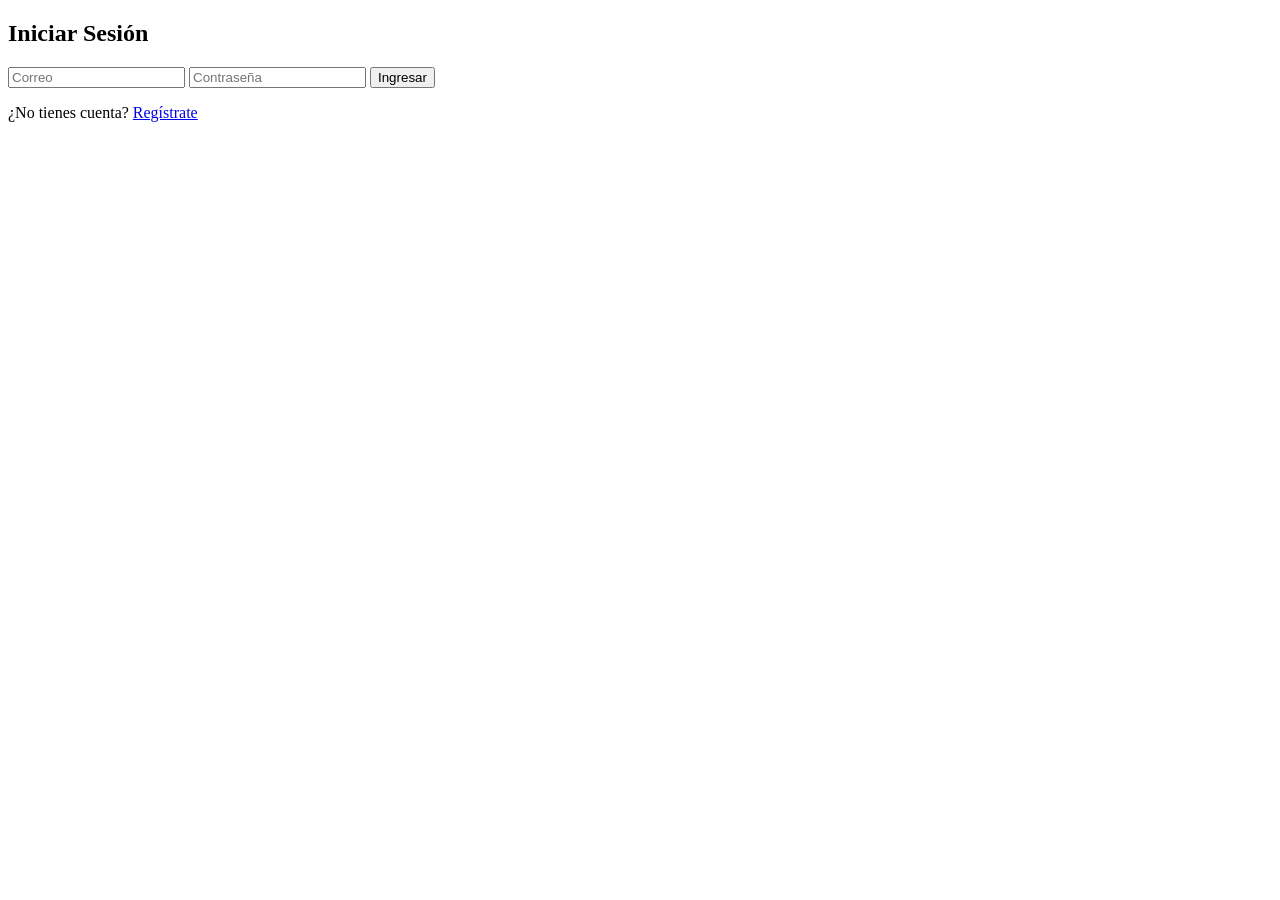
==== Views/login.html @ df9539fa "creacion proyecto" ====
<!DOCTYPE html>
<html lang="es">
<head>
    <meta charset="UTF-8">
    <title>Login</title>
    <link rel="stylesheet" href="/wwwroot/css/style.css">
</head>
<body>
    <div class="form-container">
        <h2>Iniciar Sesión</h2>
        <form id="loginForm">
            <input type="text" id="email" placeholder="Correo" required>
            <input type="password" id="password" placeholder="Contraseña" required>
            <button type="submit">Ingresar</button>
        </form>
        <p>¿No tienes cuenta? <a href="register.html">Regístrate</a></p>
    </div>
    <script src="/wwwroot/js/auth.js"></script>
</body>
</html>
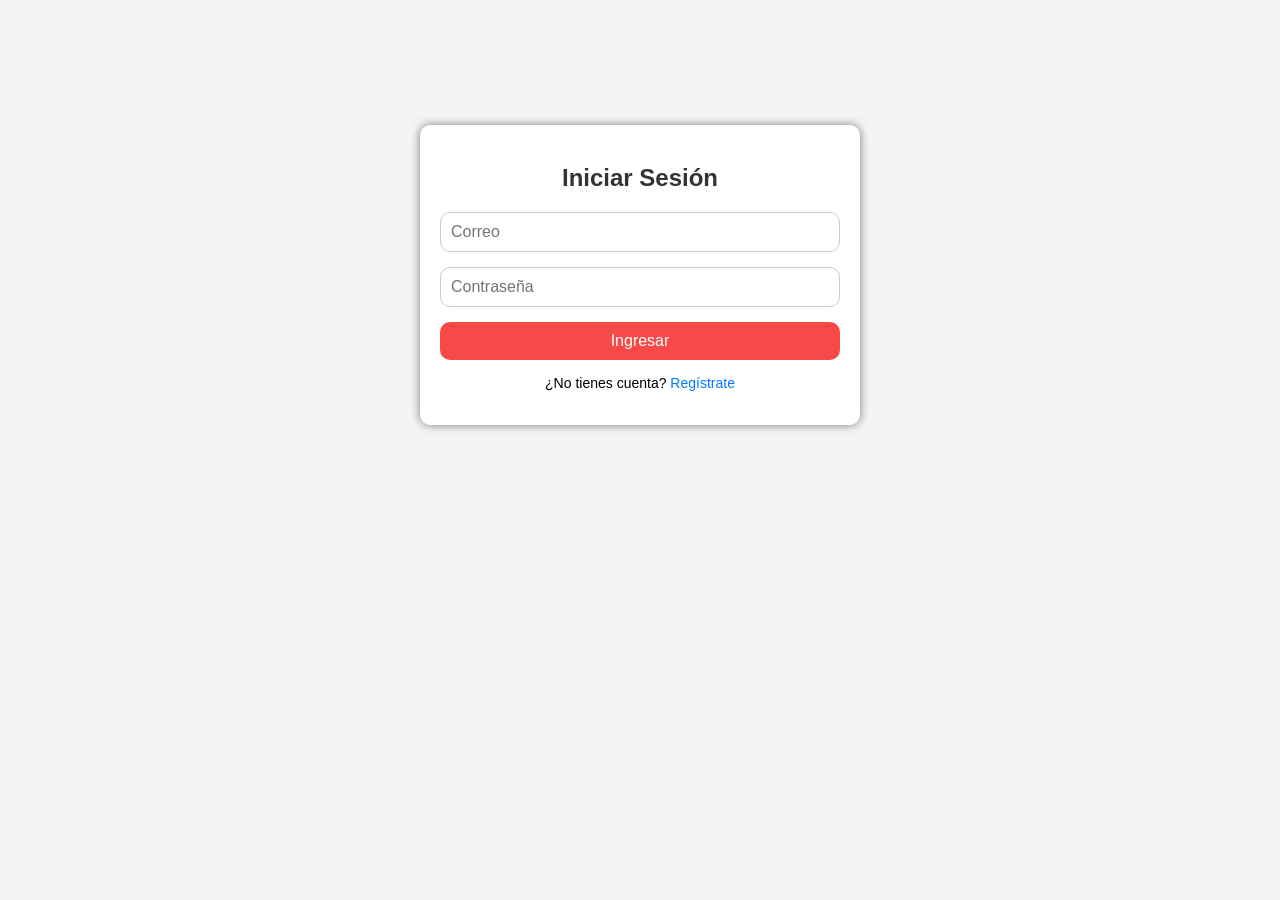
==== commit 5b0a8d0b: "w" ====
--- a/Views/login.html
+++ b/Views/login.html
@@ -3,7 +3,7 @@
 <head>
     <meta charset="UTF-8">
     <title>Login</title>
-    <link rel="stylesheet" href="/wwwroot/css/style.css">
+    <link rel="stylesheet" href="/wwwroot/css/styleslogin.css">
 </head>
 <body>
     <div class="form-container">
--- a/wwwroot/css/styleslogin.css
+++ b/wwwroot/css/styleslogin.css
@@ -0,0 +1,82 @@
+body {
+    font-family: Arial, sans-serif;
+    background-color: #f4f4f4;
+    display: flex;
+    justify-content: center;
+    align-items: center;
+    height: 550px;
+    margin: 0;
+}
+
+.form-container {
+    background-color: #fff;
+    padding: 20px;
+    border-radius: 10px;
+    box-shadow: 0 0 10px rgba(0, 0, 0, 0.5);
+    width: 100%;
+    max-width: 400px;body {
+    font-family: Arial, sans-serif;
+    background-color: #f0f8ff;
+    text-align: center;
+}
+
+button {
+    background-color: #000;
+    color: white;
+    padding: 10px;
+}
+    text-align: center;
+}
+
+.form-container h2 {
+    margin-bottom: 20px;
+    font-size: 24px;
+    color: #333;
+}
+
+.form-container input[type="text"],
+.form-container input[type="password"] {
+    width: 100%;
+    padding: 10px;
+    margin-bottom: 15px;
+    border: 1px solid #ccc;
+    border-radius: 10px;
+    font-size: 16px;
+    box-sizing: border-box;
+}
+
+.form-container input[type="text"]:focus,
+.form-container input[type="password"]:focus{
+    border-color: #ff0000;
+    outline: none;
+}
+
+.form-container button {
+    width: 100%;
+    padding: 10px;
+    background-color: #f84949;
+    border: none;
+    border-radius: 10px;
+    color: #fff;
+    font-size: 16px;
+    cursor: pointer;
+}
+
+.form-container button:hover {
+    background-color: #ff0202;
+}
+
+.form-container p {
+    margin-top: 15px;
+    font-size: 14px;
+    color: #000000;
+}
+
+.form-container p a {
+    color: #007bff;
+    text-decoration: none;
+}
+
+.form-container p a:hover {
+    text-decoration: underline;
+}
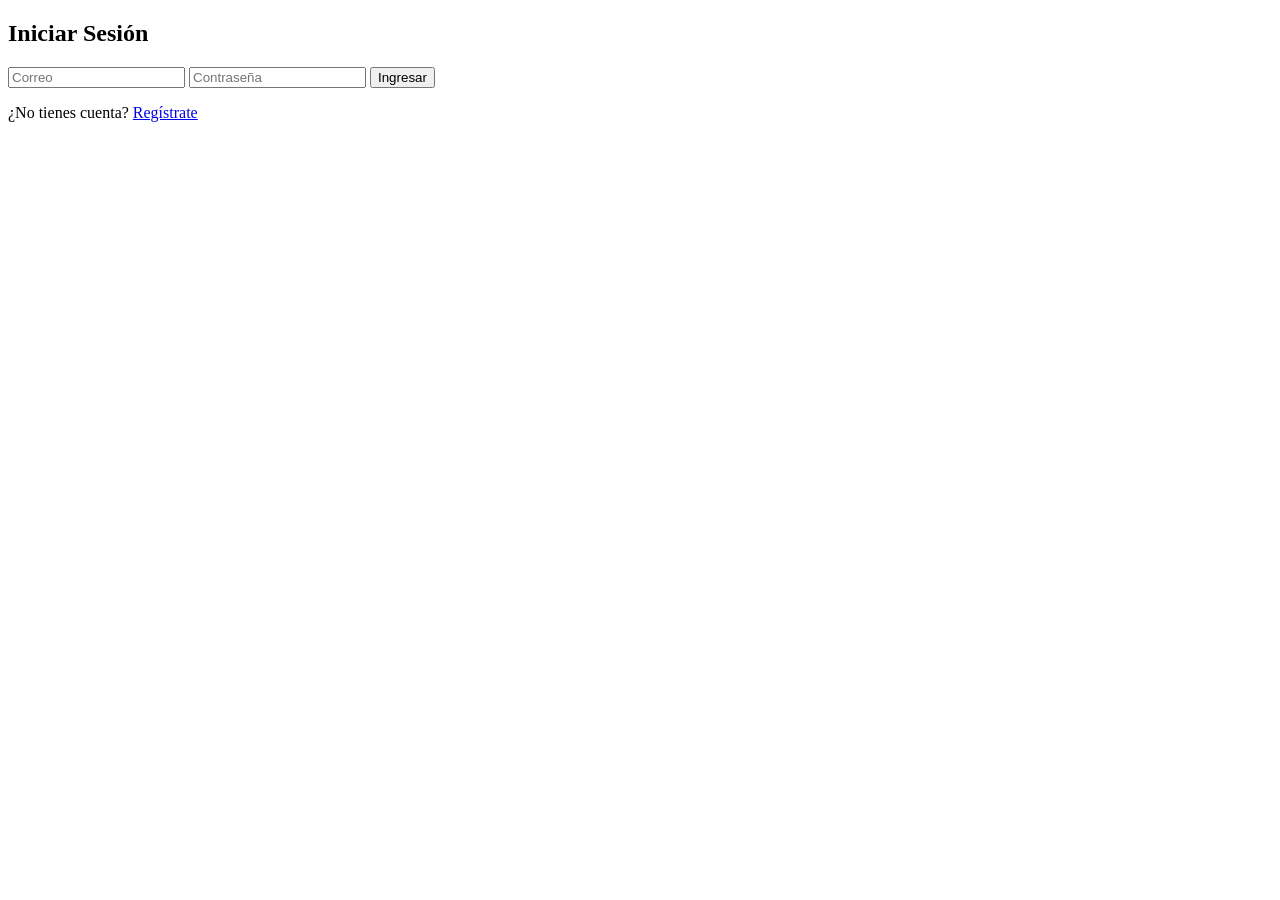
==== commit 0513a309: "Primera funcionalidad" ====
--- a/Views/login.html
+++ b/Views/login.html
@@ -3,7 +3,7 @@
 <head>
     <meta charset="UTF-8">
     <title>Login</title>
-    <link rel="stylesheet" href="/wwwroot/css/styleslogin.css">
+    <link rel="stylesheet" href="/UniMarket/wwwroot/css/styleslogin.css">
 </head>
 <body>
     <div class="form-container">
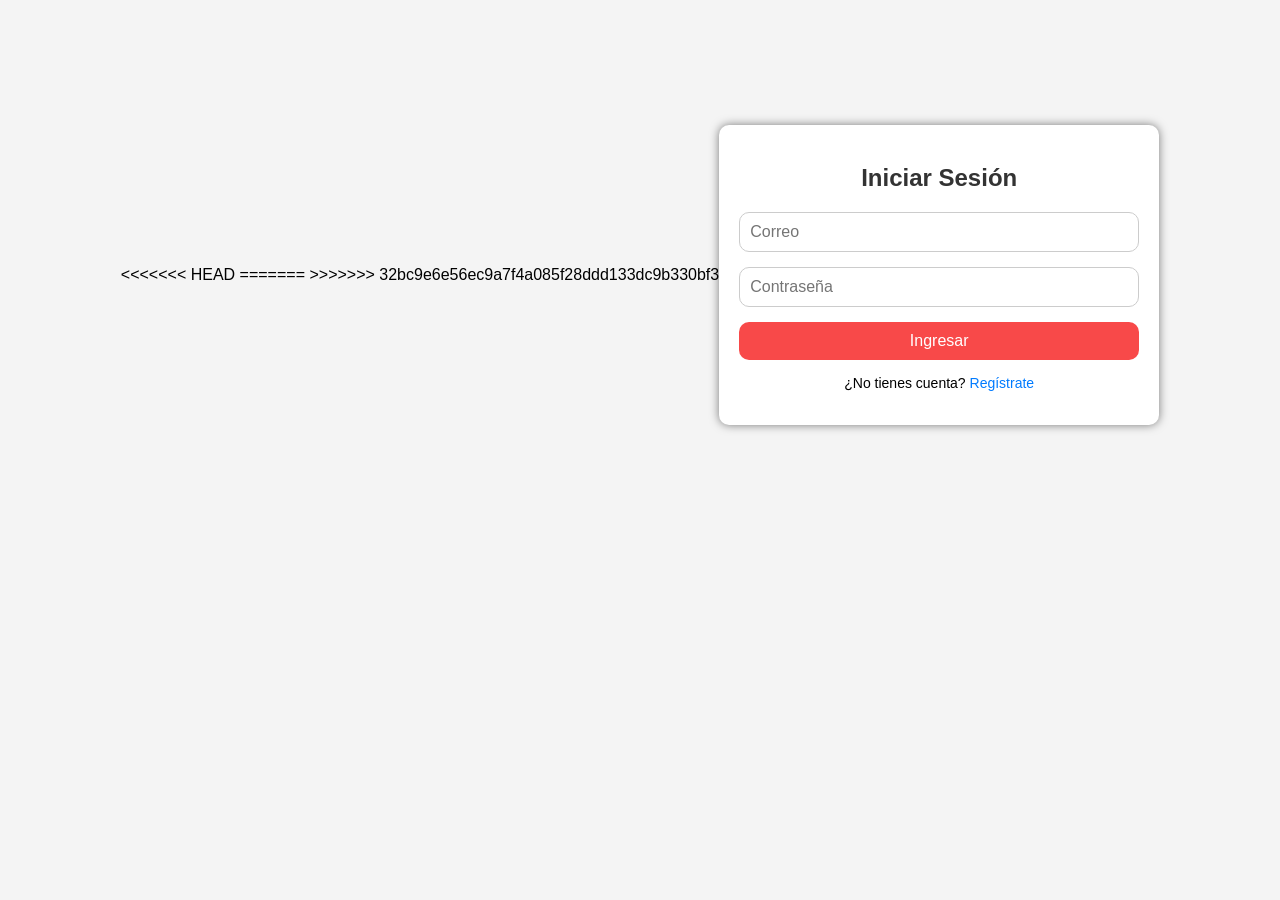
==== commit c586a5e4: "Merge branch 'main' of https://github.com/WilmerDavid00/UniMarket" ====
--- a/Views/login.html
+++ b/Views/login.html
@@ -3,7 +3,11 @@
 <head>
     <meta charset="UTF-8">
     <title>Login</title>
+<<<<<<< HEAD
     <link rel="stylesheet" href="/UniMarket/wwwroot/css/styleslogin.css">
+=======
+    <link rel="stylesheet" href="/wwwroot/css/styleslogin.css">
+>>>>>>> 32bc9e6e56ec9a7f4a085f28ddd133dc9b330bf3
 </head>
 <body>
     <div class="form-container">
--- a/wwwroot/css/styleslogin.css
+++ b/wwwroot/css/styleslogin.css
@@ -0,0 +1,82 @@
+body {
+    font-family: Arial, sans-serif;
+    background-color: #f4f4f4;
+    display: flex;
+    justify-content: center;
+    align-items: center;
+    height: 550px;
+    margin: 0;
+}
+
+.form-container {
+    background-color: #fff;
+    padding: 20px;
+    border-radius: 10px;
+    box-shadow: 0 0 10px rgba(0, 0, 0, 0.5);
+    width: 100%;
+    max-width: 400px;body {
+    font-family: Arial, sans-serif;
+    background-color: #f0f8ff;
+    text-align: center;
+}
+
+button {
+    background-color: #000;
+    color: white;
+    padding: 10px;
+}
+    text-align: center;
+}
+
+.form-container h2 {
+    margin-bottom: 20px;
+    font-size: 24px;
+    color: #333;
+}
+
+.form-container input[type="text"],
+.form-container input[type="password"] {
+    width: 100%;
+    padding: 10px;
+    margin-bottom: 15px;
+    border: 1px solid #ccc;
+    border-radius: 10px;
+    font-size: 16px;
+    box-sizing: border-box;
+}
+
+.form-container input[type="text"]:focus,
+.form-container input[type="password"]:focus{
+    border-color: #ff0000;
+    outline: none;
+}
+
+.form-container button {
+    width: 100%;
+    padding: 10px;
+    background-color: #f84949;
+    border: none;
+    border-radius: 10px;
+    color: #fff;
+    font-size: 16px;
+    cursor: pointer;
+}
+
+.form-container button:hover {
+    background-color: #ff0202;
+}
+
+.form-container p {
+    margin-top: 15px;
+    font-size: 14px;
+    color: #000000;
+}
+
+.form-container p a {
+    color: #007bff;
+    text-decoration: none;
+}
+
+.form-container p a:hover {
+    text-decoration: underline;
+}
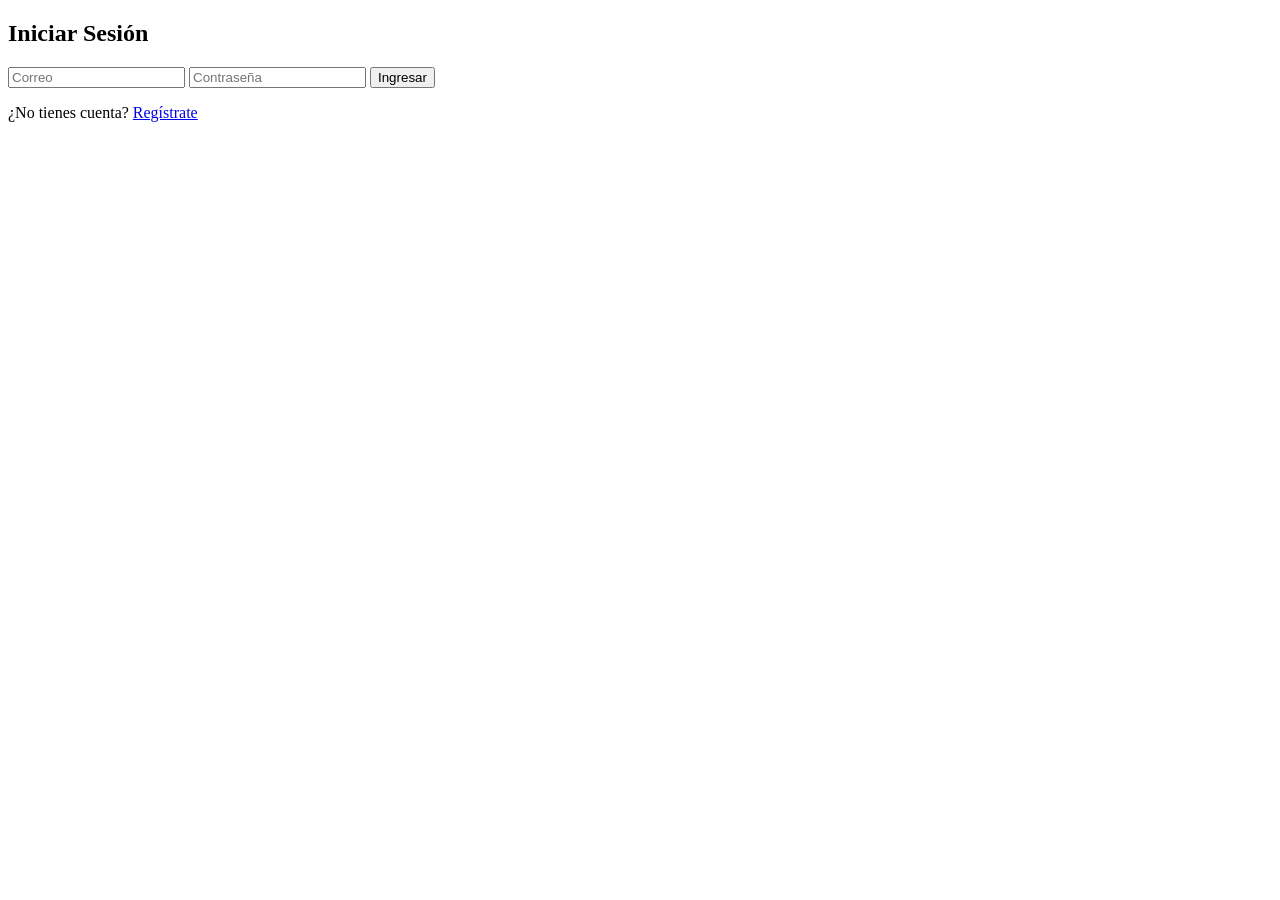
==== commit 5ebf2c18: "Primera funcionalidad" ====
--- a/Views/login.html
+++ b/Views/login.html
@@ -3,11 +3,7 @@
 <head>
     <meta charset="UTF-8">
     <title>Login</title>
-<<<<<<< HEAD
-    <link rel="stylesheet" href="/UniMarket/wwwroot/css/styleslogin.css">
-=======
-    <link rel="stylesheet" href="/wwwroot/css/styleslogin.css">
->>>>>>> 32bc9e6e56ec9a7f4a085f28ddd133dc9b330bf3
+    <link rel="stylesheet" href="/UniMarket-1/wwwroot/css/styleslogin.css">
 </head>
 <body>
     <div class="form-container">
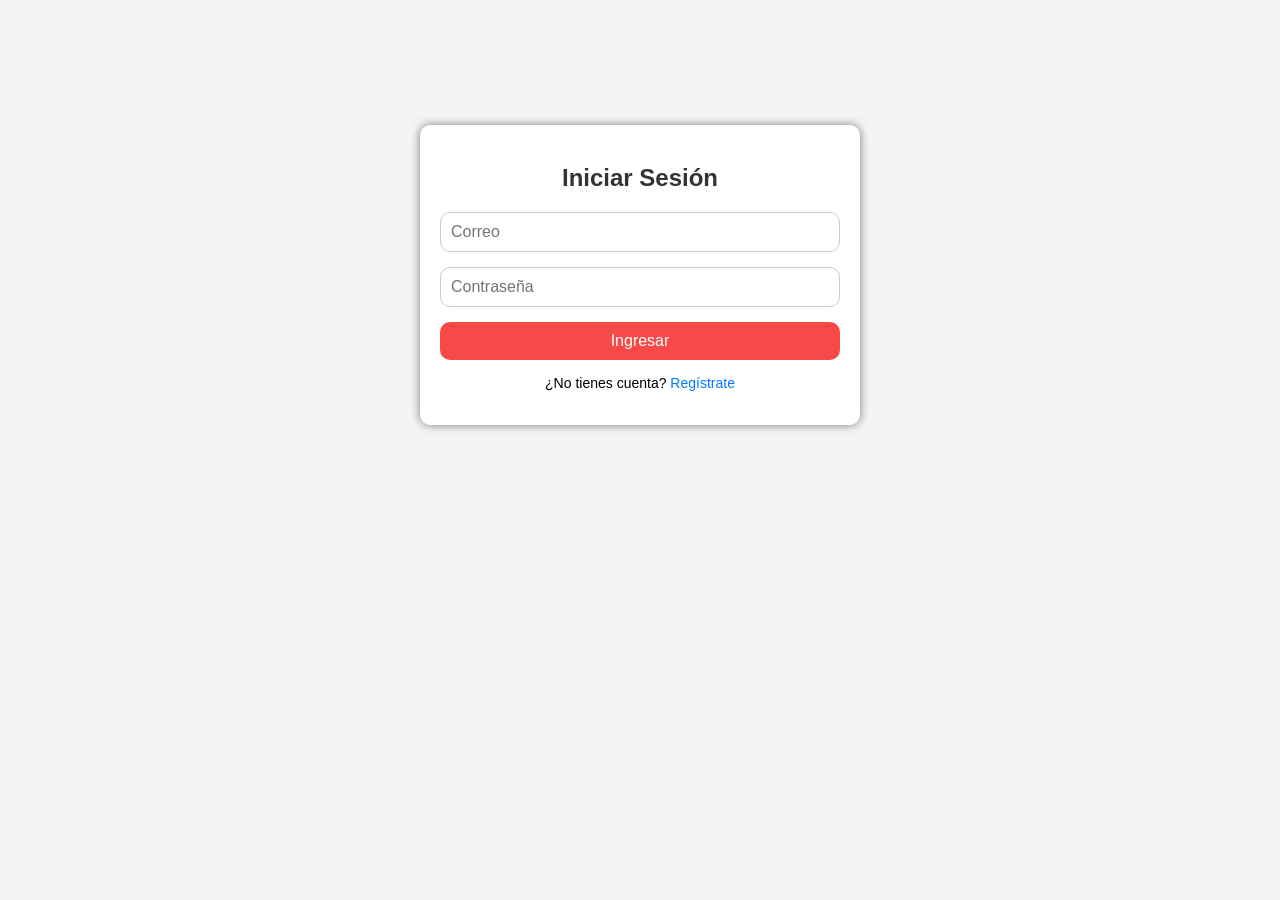
==== commit b1a2a7a0: "Registro listo" ====
--- a/Views/login.html
+++ b/Views/login.html
@@ -3,11 +3,104 @@
 <head>
     <meta charset="UTF-8">
     <title>Login</title>
-    <link rel="stylesheet" href="/UniMarket-1/wwwroot/css/styleslogin.css">
+    <link rel="stylesheet" href="/wwwroot/css/styleslogin.css">
+    <style>
+        body {
+            font-family: Arial, sans-serif;
+            background-color: #f4f4f4;
+            display: flex;
+            justify-content: center;
+            align-items: center;
+            height: 550px;
+            margin: 0;
+        }
+        
+        .form-container {
+            background-color: #fff;
+            padding: 20px;
+            border-radius: 10px;
+            box-shadow: 0 0 10px rgba(0, 0, 0, 0.5);
+            width: 100%;
+            max-width: 400px;body {
+            font-family: Arial, sans-serif;
+            background-color: #f0f8ff;
+            text-align: center;
+        }
+        
+        .mensaje-exito {
+            color: #000000;
+            padding: 10px;
+            text-align: center;
+        }
+        
+        button {
+            background-color: #000;
+            color: white;
+            padding: 10px;
+        }
+            text-align: center;
+        }
+        
+        .form-container h2 {
+            margin-bottom: 20px;
+            font-size: 24px;
+            color: #333;
+        }
+        
+        .form-container input[type="text"],
+        .form-container input[type="password"] {
+            width: 100%;
+            padding: 10px;
+            margin-bottom: 15px;
+            border: 1px solid #ccc;
+            border-radius: 10px;
+            font-size: 16px;
+            box-sizing: border-box;
+        }
+        
+        .form-container input[type="text"]:focus,
+        .form-container input[type="password"]:focus{
+            border-color: #ff0000;
+            outline: none;
+        }
+        
+        .form-container button {
+            width: 100%;
+            padding: 10px;
+            background-color: #f84949;
+            border: none;
+            border-radius: 10px;
+            color: #fff;
+            font-size: 16px;
+            cursor: pointer;
+        }
+        
+        .form-container button:hover {
+            background-color: #ff0202;
+        }
+        
+        .form-container p {
+            margin-top: 15px;
+            font-size: 14px;
+            color: #000000;
+        }
+        
+        .form-container p a {
+            color: #007bff;
+            text-decoration: none;
+        }
+        
+        .form-container p a:hover {
+            text-decoration: underline;
+        }
+    </style>
 </head>
 <body>
     <div class="form-container">
         <h2>Iniciar Sesión</h2>
+        <div id="mensajeExito" class="mensaje-exito" style="display: none;">
+            Registro exitoso. ¡Bienvenido!
+        </div>
         <form id="loginForm">
             <input type="text" id="email" placeholder="Correo" required>
             <input type="password" id="password" placeholder="Contraseña" required>
@@ -15,6 +108,16 @@
         </form>
         <p>¿No tienes cuenta? <a href="register.html">Regístrate</a></p>
     </div>
+    <script>
+        const urlParams = new URLSearchParams(window.location.search);
+        if (urlParams.has('registro') && urlParams.get('registro') === 'exitoso') {
+            document.getElementById('mensajeExito').style.display = 'block';
+        }
+        setTimeout(() => {
+            mensajeExito.style.display = 'none';
+        }, 3000);
+        history.replaceState({}, document.title, window.location.pathname);
+    </script>
     <script src="/wwwroot/js/auth.js"></script>
 </body>
 </html>
--- a/wwwroot/css/styleslogin.css
+++ b/wwwroot/css/styleslogin.css
@@ -0,0 +1,91 @@
+body {
+    font-family: Arial, sans-serif;
+    background-color: #f4f4f4;
+    display: flex;
+    justify-content: center;
+    align-items: center;
+    height: 550px;
+    margin: 0;
+}
+
+.form-container {
+    background-color: #fff;
+    padding: 20px;
+    border-radius: 10px;
+    box-shadow: 0 0 10px rgba(0, 0, 0, 0.5);
+    width: 100%;
+    max-width: 400px;body {
+    font-family: Arial, sans-serif;
+    background-color: #f0f8ff;
+    text-align: center;
+}
+
+.mensaje-exito {
+    color: #000000;
+    padding: 10px;
+    border: 1px solid #c3e6cb;
+    border-radius: 5px;
+    margin-bottom: 15px;
+    text-align: center;
+}
+
+button {
+    background-color: #000;
+    color: white;
+    padding: 10px;
+}
+    text-align: center;
+}
+
+.form-container h2 {
+    margin-bottom: 20px;
+    font-size: 24px;
+    color: #333;
+}
+
+.form-container input[type="text"],
+.form-container input[type="password"] {
+    width: 100%;
+    padding: 10px;
+    margin-bottom: 15px;
+    border: 1px solid #ccc;
+    border-radius: 10px;
+    font-size: 16px;
+    box-sizing: border-box;
+}
+
+.form-container input[type="text"]:focus,
+.form-container input[type="password"]:focus{
+    border-color: #ff0000;
+    outline: none;
+}
+
+.form-container button {
+    width: 100%;
+    padding: 10px;
+    background-color: #f84949;
+    border: none;
+    border-radius: 10px;
+    color: #fff;
+    font-size: 16px;
+    cursor: pointer;
+}
+
+.form-container button:hover {
+    background-color: #ff0202;
+}
+
+.form-container p {
+    margin-top: 15px;
+    font-size: 14px;
+    color: #000000;
+}
+
+.form-container p a {
+    color: #007bff;
+    text-decoration: none;
+}
+
+.form-container p a:hover {
+    text-decoration: underline;
+}
